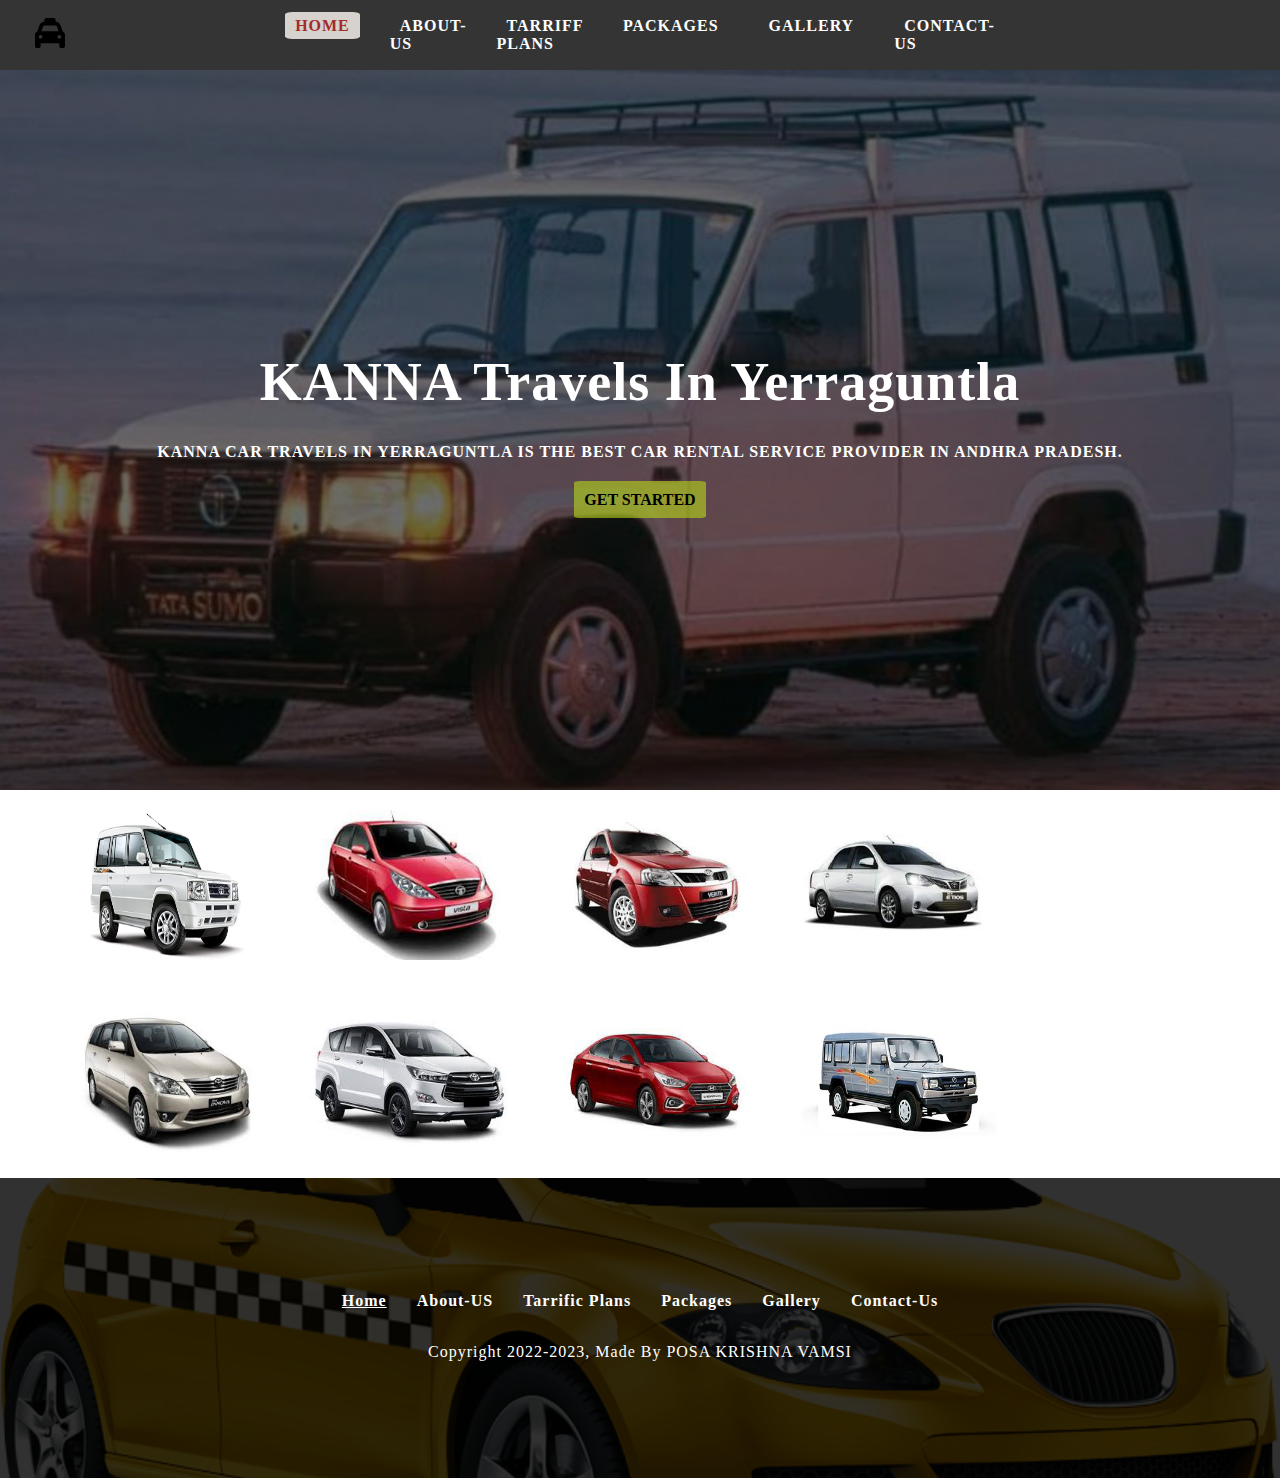
==== index.html @ 767dcc41 "kanna travels project completed" ====
<!DOCTYPE html>
<html lang="en">
<head>
    <meta charset="UTF-8">
    <meta http-equiv="X-UA-Compatible" content="IE=edge">
    <meta name="viewport" content="width=device-width, initial-scale=1.0">
    <title>Kanna CAR Travels 
    | Yerraguntla </title>
    <link rel="shortcut icon" href="./Icons/taxi-solid.svg" type="image/x-icon" />

    <link rel="stylesheet" href="./CSS/nav.css" />
    <link rel="stylesheet" href="./CSS/sidebar.css" />
    
    <link rel="stylesheet" href="./CSS/hero section.css" />
    <!-- <link rel="stylesheet" href="./CSS/gallery.css" /> -->
    <link rel="stylesheet" href="./CSS/footer.css" />
    <link rel="stylesheet" href="./CSS/image-container.css" />

    
</head>
<body>
    <!-- nav section start -->
    <nav class="nav-container ">
    <div class="nav-center wrapper">
        <div class="logo-section">
            <a href="./"><img src="./Icons/taxi-solid.svg" alt="travels logo" class="logo"></a> 
        </div>
        <div class="hamburger">
            <img src="./Icons/bars-solid.svg" alt="sidebar open button" />
        </div>
        <div class="nav-links-main">
           <ul type="none" class="nav-links">
           <li><a href="./" class="nav-link active" >HOME</a></li>
           <li><a href="./aboutUs.html" class="nav-link" >ABOUT-US</a></li>
           <li><a href="./TerrificPlans.html" class="nav-link" >TARRIFF PLANS</a></li>
           <li><a href="./Packages.html" class="nav-link" >PACKAGES</a></li>
           <li><a href="./gallery.html" class="nav-link" >GALLERY</a></li>
           <li><a href="./contactUs.html" class="nav-link" >CONTACT-US</a></li> 
           </ul>
        </div>
    </div>
    </nav>
    <!-- nav section end -->

    <!-- sidebar section start -->
    <aside class="sidebar-container">
        <div class="sidebar-center wrapper">
            <div class="side-header">
                <div class="logo-section">
                    <a href="./">
                        <img src="./Icons/taxi-solid.svg" alt="sidebar logo" />
                       </a> 
                </div>
                <div class="close-button">
                    <a href="./">
                        <img src="./Icons/xmark-solid.svg" alt="close" />
                    </a>
                </div>
            </div>
            <div class="sidebar-content">
                <div class="sidebar-links-main">
                    <ul class="sidebar-links">
                        <li><a href="./" class="nav-link active">Home</a> </li>
                        <li><a href="./aboutUs.html" class="nav-link ">about-us</a> </li>
                        <li><a href="./TerrificPlans.html" class="nav-link ">Traffic Plans</a> </li>
                        <li><a href="./Packages.html" class="nav-link ">Packages</a> </li>
                        <li><a href="./gallery.html" class="nav-link ">Gallery</a> </li>
                        <li><a href="./contactUs.html" class="nav-link ">Contact-us</a> </li>

                    </ul>
                </div>

            </div>

        </div>
    </aside>
    <!-- sidebar section end -->

    

    <!-- hero section starts-->
    <div class="home-page page-hero-container">
        <div class="page-hero">
          <div class="hero-img-component">
            <div class="img-container">
                <img src=".//Assets/old-is-gold-tata-sumo-thumb-2c58.jpg" alt="" />

            </div>
          </div> 
          <div class="hero-box">
            <div class="hero-content
            text-center wrapper padding text-container" >
                <h1 class="heading">KANNA Travels in Yerraguntla</h1>
                <p class="small-heading"> Kanna Car Travels in yerraguntla is the best car rental service provider in Andhra Pradesh.</p>
                <div class="button-container">
                    <a href="./contactUs.html" class="button">GET STARTED</a> 

                </div>


            </div>

          </div>  
        </div>
    </div>
    <!-- hero section ends -->
    <!-- gallery section starts -->
   <div class="banner-container wrapper">
    <div class="banner">
        <img src="./Assets/1.jpg" alt="img" class="one">
        <img src="./Assets/3-indica-vista.jpg" alt="" class="two">
        <img src="./Assets/4-mahendra-verito.jpg" alt="" class="three">
        <img src="./Assets/5-Etios.jpg" alt="" class="four">
        <img src="./Assets/8-innova.jpg" alt="" class="five">
        <img src="./Assets/9-innova-cresta.jpg" alt="" class="six">
        <img src="./Assets/7-hyundai-verna (1).jpg" alt="" class="seven">
        <img src="./Assets/047.jpg" alt="" class="eight">
    </div>
   </div>



    <!-- gallery section ends  -->

<!--  footer section starts -->
   <footer class="footer-container">
    <div class="footer-center wrapper">
        <div class="footer-links-main">
            <ul class="footer-links" type="none">
                <li><a href="" class="footer-link active">Home</a>  </li>
                <li><a href="./aboutUs.html" class="footer-link">About-US</a>  </li>
                <li><a href="./TerrificPlans.html" class="footer-link">Tarrific plans</a>  </li>
                <li><a href="./Packages.html" class="footer-link">Packages</a></li>
                <li><a href="./gallery.html" class="footer-link">Gallery</a></li>
                <li><a href="./contactUs.html" class="footer-link">Contact-us</a></li>
            </ul>

        </div>
        <div class="footer-copy-right">
            <p>Copyright 2022-<span class="copyright-date">2023</span>, Made By POSA KRISHNA VAMSI</p>
        </div>



    </div>
   </footer> 
   


   <!-- footer section ends -->
 <!-- script  -->

 <script src="./js/app.js" ></script> 

</body>
</html>
---- CSS/nav.css ----
/* nav-bar styles */
.wrapper{
    max-width: 1250px;
    margin-left: auto;
    margin-right: auto;
    padding-left: 20px;
    padding-right: 20px;


}

*{
    padding: 0%;
    margin: 0%;
    box-sizing: border-box ;
}
.nav-container{
    background-color: rgba(0, 0, 0, 0.798);
    width:100%;
    min-height:50px;
    display: flex;
    justify-content: center;
    align-items: center;
    top:-70px;

}
.nav-container.sticky-nav {
    position: fixed;
    top:0;
    left:0;
    z-index:12;
    transition: all 0.4s 0;

}
.nav-center{
    width:100%;
    display: grid;
    grid-template-columns: repeat(2,1fr);
    align-items: center;
    justify-content: center;

}
.nav-links-main{
display: none;

}
.nav-container .logo-section{
  
    width: 30px;
   
}
.nav-container .hamburger{
    /* margin-right: 20px; */
    display: flex;
    justify-self: flex-end;
    width:25px;
}
@media screen and (min-width: 992px){
    .nav-container{
        min-height: 70px;   
    }
    .nav-container .hamburger{
        display:none;
    }
    .nav-center{
        grid-template-columns: repeat(3,1fr);
    }
    .nav-container .nav-links-main{
        display: flex;
    }
    .nav-links{
        
        display: flex;
        column-gap: 30px;
    }
    .nav-container .nav-link{
        color:white;
        font-size: 16px;
        text-transform: capitalize;
        letter-spacing: 1px;
        padding: 5px 10px;
        font-weight: bold;
        border-radius: 10%;
        text-decoration: none;
       

    }
    .nav-container.sticky-nav {
        position: fixed;
        top:0;
        left:0;
        z-index:12;
        transition: all 0.4s 0;

    }
    .nav-container .nav-link.active,
    .nav-container .nav-link:hover{
        background-color: #e2dedaee;
        transition: all 0.4s;
        color:brown;
       
    }
}
---- CSS/sidebar.css ----
.wrapper{
  max-width: 1250px;
  margin-left: auto;
  margin-right: auto;
  padding-left: 20px;
  padding-right: 20px;


}
  
  .sidebar-container{
    background-color: rgb(189, 145, 189);
    width:100%;
    height:100vh;
    position: fixed;
    top:0;
    left: -100%;
    transition: all 0.4s;
    /* opacity: 0; */
    z-index:10;
  }
  .sidebar-container.show-sidebar {
    left:0%;
    /* opacity: 1; */
  }
  .sidebar-container .logo-section {
    width:30px;
   

  }
  .sidebar-container .close-button {
    width: 25px;
  }
  .sidebar-container .side-header{
    width:100%;
    display: flex;
    align-items: center;
    justify-content: space-between;
    min-height: 50px;
  }
  .sidebar-container .sidebar-content {
    width:100%;
    height:100%;
    display:flex;
    justify-content: center;

  }
  .sidebar-content .sidebar-links{
    display:flex;
    flex-direction: column;
    row-gap: 30px;
    align-items: center;
    padding: 50px;
    
  }
  .sidebar-container .sidebar-links .nav-link{
    font-weight: bold;
    font-size:x-large ;
    text-transform: capitalize;
    letter-spacing: 1PX;
    padding: 5PX 10PX;
    border: radius 10%;
    
  }
  .sidebar-container .sidebar-links .nav-link.active {
    background-color: rgba(32, 201, 46, 0.596);
    
  }
---- CSS/hero section.css ----
.page-hero-container {
    width:100;

}
.page-hero-container .hero-img-component {

    aspect-ratio: 375/220;
    overflow: hidden;
}
.page-hero-container .img-container,
.page-hero-container img {
    width: 100%;
    height:100%;
    object-fit :cover;
}
.page-hero-container .hero-box{
    width:100%;
    background: rgba(100, 148, 237, 0.877);
    min-height: 250px;
    display: flex;
    justify-content: center;
    align-items: center;
}
.page-hero-container .hero-content{
    display: flex;
    flex-direction: column;
    row-gap: 30px;
}
.page-hero-container .heading {
    color: rgb(16, 13, 13);
    font-size: 24px;
    font-weight: bold;
    letter-spacing: 1px;
    text-transform: capitalize;
    /* text-align: center; */

 }
 .page-hero-container .small-heading{
    font-size: 18px;
    letter-spacing: 1px;
    text-transform: uppercase;
    color:black;
    font-weight: bold;
}

.page-hero-container .button{
    background-color: rgba(187, 220, 24, 0.579);
    padding: 10px;
    border-radius: 5%;
  
    font-weight: bold;
    color:black ;
   
    
    
}
.text-center{
    text-align: center;

}
.padding{
    padding: 30px;
}


@media screen and (min-width: 992px) {
    .page-hero-container {
        position: relative;
        

    }
    .page-hero-container .hero-img-component{
        aspect-ratio: 1920/700;
        overflow: hidden;
        position: relative;
      

    }
    .home-page.page-hero-container .hero-img-component{
        aspect-ratio: 1920/1080;

    }
   

    
    .page-hero-container .hero-img-component::before {
        content: " ";
        position: absolute;
        width: 100%;
        height: 100%;
        top: 0;
        left: 0;
        background-color: rgba(0, 0, 0, 0.572);

    }
    .page-hero-container .hero-box{
        position: absolute;
        top:50%;
        left:50%;
        transform: translate(-50%, -50%);
        background:transparent;
    }
    .page-hero-container .heading {
        color: white;
        font-size: 54px;
        font-weight: bold;
        letter-spacing: 1px;
        text-transform: capitalize;
        
    

    
    }
    .page-hero-container .small-heading{
        color: white;
        font-size: 16px;
        font-weight: bold;
        letter-spacing: 1px;
        /* text-align: center; */
    }
    .text-container{
        max-width:900px;
        margin-left: auto;
        margin-right: auto;
       
    }
    .button{
        animation: bounceAnimation 3s linear infinite alternate;
       

         
    }
    
}

@keyframes bounceaaAnimation {

    0% {
      transform: scale(0.5);
      background-color: brown;

    }
    100% {
      transform: scale(1.1);
      background-color: black;
    }
    
}
---- CSS/footer.css ----
/* footer styles */
.wrapper{
    max-width: 1250px;
    margin-left: auto;
    margin-right: auto;
    padding-left: 20px;
    padding-right: 20px;


}

*{
    padding: 0%;
    margin: 0%;
    box-sizing: border-box;
    text-decoration:none;


}

.footer-container{
    width:100%;
    min-height: 300px;
    background: url("./../Assets/footer.png");
    background-repeat: no-repeat;
    background-size: cover;
    background-position: center;
    position: relative;
    /* position: fixed; */
    z-index:1 ;
    display: flex;
    justify-content:center ;
    align-items: center;
    



}
.footer-container::before{
    content: "";
    width:100%;
    height:100%;
    position: absolute;
    top: 0;
    left: 0;
    background-color: rgba(0, 0, 0, 0.808);
    z-index: -1;
    
}
.footer-container .footer-center{
    display: flex;
    flex-direction: column;
   
    row-gap: 30px;
    /* align-items: center; */

}
.footer-container .footer-links{
    display: flex;
    column-gap: 30px;
    justify-content: center;
    align-items: center;
    max-width: 100vw;
    /* overflow: hidden; */
   
}
.footer-container .footer-link{
    font-size: 16px;
    text-transform: capitalize;
    color: white;
    letter-spacing: 1px;
    font-weight: bold;
    transition: all 0.4s;
    
    
 
  
    
}
.footer-container .footer-link.active,
.footer-container .footer-link:hover {
    text-decoration: underline;
}
.footer-copy-right p {
    font-size: 16px;
    color: white;
    letter-spacing: 1px;
    line-height: 24px;
    text-transform: capitalize;
    text-align: center;
    

}
@media screen and (max-width: 700px) {

    .wrapper{
    max-width: 1250px;
    margin-left: auto;
    margin-right: auto;
    padding-left: 20px;
    padding-right: 20px;

}
    
.footer-container{
    width:100%;
    min-height: 300px;
    background: url("./../Assets/footer.png");
    background-repeat: no-repeat;
    background-size: cover;
    background-position: center;
    position: relative;
    z-index:1 ;
    display: flex;
    justify-content:center ;
    align-items: center;
    
    



}
.footer-container::before{
    content: "";
    width:100%;
    height:100%;
    position: absolute;
    top: 0;
    left: 0;
    background-color: rgba(0, 0, 0, 0.808);
    z-index: -1;
   

    
}
.footer-container .footer-center{
    display: flex;
    flex-direction: column;
   
    row-gap: 30px;
    /* align-items: center; */
   

}
.footer-container .footer-links{
    display: flex;
    row-gap: 20px;
    /* justify-content: center; */
    align-items: center;
    max-width: 100vw;
   
    flex-direction: column;
   
    overflow: hidden;
   
}
.footer-container .footer-link{
    font-size: 16px;
    text-transform: capitalize;
    color: white;
    letter-spacing: 1px;
    font-weight: bold;
    transition: all 0.4s;
    
    
    
 
  
    
}
.footer-container .footer-link.active,
.footer-container .footer-link:hover {
    text-decoration: underline;
    color: cornflowerblue;
}
.footer-copy-right p {
    font-size: 16px;
    color: white;
    letter-spacing: 1px;
    line-height: 24px;
    text-transform: capitalize;
    text-align: center;
    

}
    
}
---- CSS/image-container.css ----
*{
    padding: 0%;
    margin: 0%;
    box-sizing: border-box ;
}

.wrapper{
    max-width: 1250px;
    margin-left: auto;
    margin-right: auto;
    padding-left: 20px;
    padding-right: 20px;


}


.banner-container{
    background-color: white;
    
    
}
.banner {
  
    padding-left: 50px;
    

   
}
.banner-container .banner img{
    width: 200px;
    height: 150px;
    margin: 20px;
   
    /* height: fit-content; */
    transition: all 0.4s linear;
    animation: bounceAnimation 3s linear 1 alternate;
    
}

.banner img{
    width: 200px;
   
    
   

}



.banner .one:hover,.two:hover,.three:hover,.four:hover,.five:hover,.six:hover,.seven:hover,.eight:hover{
   transform: scale(1.05) rotateZ(2deg);

}

@keyframes bounceAnimation {
    0%{
        transform: scale(0.5);
    }
    100%{
        transform: scale(1.1);
    }

    
}
@media screen and (min-width: 990px){
    .banner {
  
        padding-left: 10px;
        
    
       
    }

}
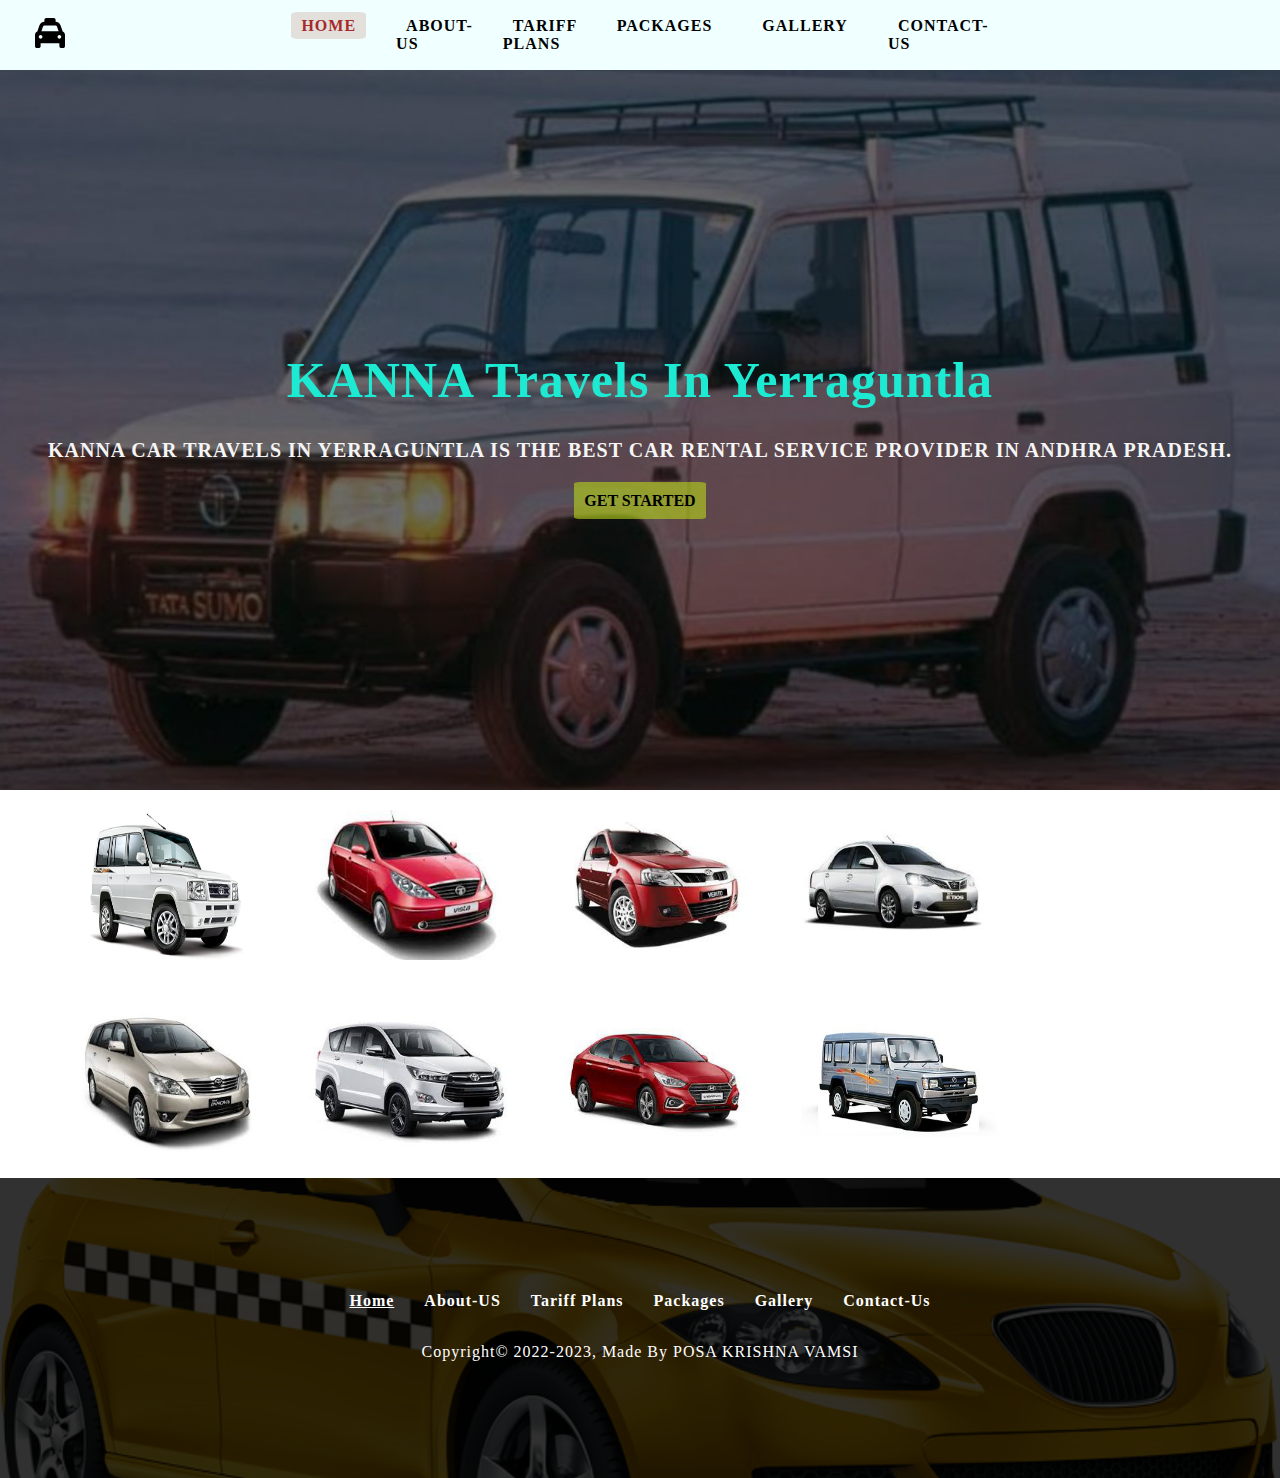
==== commit fa6d5aeb: "some changes done" ====
--- a/index.html
+++ b/index.html
@@ -6,7 +6,7 @@
     <meta name="viewport" content="width=device-width, initial-scale=1.0">
     <title>Kanna CAR Travels 
     | Yerraguntla </title>
-    <link rel="shortcut icon" href="./Icons/taxi-solid.svg" type="image/x-icon" />
+    <link rel="shortcut icon" href="./Icons/taxi-64.png" type="image/x-icon" />
 
     <link rel="stylesheet" href="./CSS/nav.css" />
     <link rel="stylesheet" href="./CSS/sidebar.css" />
@@ -32,7 +32,7 @@
            <ul type="none" class="nav-links">
            <li><a href="./" class="nav-link active" >HOME</a></li>
            <li><a href="./aboutUs.html" class="nav-link" >ABOUT-US</a></li>
-           <li><a href="./TerrificPlans.html" class="nav-link" >TARRIFF PLANS</a></li>
+           <li><a href="./TerrificPlans.html" class="nav-link" >TARIFF PLANS</a></li>
            <li><a href="./Packages.html" class="nav-link" >PACKAGES</a></li>
            <li><a href="./gallery.html" class="nav-link" >GALLERY</a></li>
            <li><a href="./contactUs.html" class="nav-link" >CONTACT-US</a></li> 
@@ -59,10 +59,10 @@
             </div>
             <div class="sidebar-content">
                 <div class="sidebar-links-main">
-                    <ul class="sidebar-links">
+                    <ul class="sidebar-links " type="none" >
                         <li><a href="./" class="nav-link active">Home</a> </li>
                         <li><a href="./aboutUs.html" class="nav-link ">about-us</a> </li>
-                        <li><a href="./TerrificPlans.html" class="nav-link ">Traffic Plans</a> </li>
+                        <li><a href="./TerrificPlans.html" class="nav-link ">Tariff Plans</a> </li>
                         <li><a href="./Packages.html" class="nav-link ">Packages</a> </li>
                         <li><a href="./gallery.html" class="nav-link ">Gallery</a> </li>
                         <li><a href="./contactUs.html" class="nav-link ">Contact-us</a> </li>
@@ -129,7 +129,7 @@
             <ul class="footer-links" type="none">
                 <li><a href="" class="footer-link active">Home</a>  </li>
                 <li><a href="./aboutUs.html" class="footer-link">About-US</a>  </li>
-                <li><a href="./TerrificPlans.html" class="footer-link">Tarrific plans</a>  </li>
+                <li><a href="./TerrificPlans.html" class="footer-link">Tariff plans</a>  </li>
                 <li><a href="./Packages.html" class="footer-link">Packages</a></li>
                 <li><a href="./gallery.html" class="footer-link">Gallery</a></li>
                 <li><a href="./contactUs.html" class="footer-link">Contact-us</a></li>
@@ -137,7 +137,7 @@
 
         </div>
         <div class="footer-copy-right">
-            <p>Copyright 2022-<span class="copyright-date">2023</span>, Made By POSA KRISHNA VAMSI</p>
+            <p>Copyright&copy  2022-<span class="copyright-date">2023</span>, Made By POSA KRISHNA VAMSI</p>
         </div>
 
 
--- a/CSS/nav.css
+++ b/CSS/nav.css
@@ -15,10 +15,11 @@
     box-sizing: border-box ;
 }
 .nav-container{
-    background-color: rgba(0, 0, 0, 0.798);
+    background-color:azure;
     width:100%;
     min-height:50px;
     display: flex;
+   
     justify-content: center;
     align-items: center;
     top:-70px;
@@ -74,7 +75,7 @@
         column-gap: 30px;
     }
     .nav-container .nav-link{
-        color:white;
+        color:black;
         font-size: 16px;
         text-transform: capitalize;
         letter-spacing: 1px;
--- a/CSS/sidebar.css
+++ b/CSS/sidebar.css
@@ -9,8 +9,8 @@
 }
   
   .sidebar-container{
-    background-color: rgb(189, 145, 189);
-    width:100%;
+    background-color:lightgray;
+    width:95%;
     height:100vh;
     position: fixed;
     top:0;
@@ -18,6 +18,7 @@
     transition: all 0.4s;
     /* opacity: 0; */
     z-index:10;
+ 
   }
   .sidebar-container.show-sidebar {
     left:0%;
@@ -46,6 +47,7 @@
 
   }
   .sidebar-content .sidebar-links{
+ 
     display:flex;
     flex-direction: column;
     row-gap: 30px;
--- a/CSS/hero section.css
+++ b/CSS/hero section.css
@@ -64,7 +64,7 @@
 }
 
 
-@media screen and (min-width: 992px) {
+@media screen and (min-width: 100px) {
     .page-hero-container {
         position: relative;
         
@@ -100,10 +100,11 @@
         left:50%;
         transform: translate(-50%, -50%);
         background:transparent;
+        
     }
     .page-hero-container .heading {
-        color: white;
-        font-size: 54px;
+        color: #1dead2;
+        font-size: 20px;
         font-weight: bold;
         letter-spacing: 1px;
         text-transform: capitalize;
@@ -113,8 +114,8 @@
     
     }
     .page-hero-container .small-heading{
-        color: white;
-        font-size: 16px;
+        color:whitesmoke;
+        font-size: 10px;
         font-weight: bold;
         letter-spacing: 1px;
         /* text-align: center; */
@@ -134,6 +135,29 @@
     
 }
 
+@media screen and (min-width: 992px) {
+
+    .page-hero-container .heading {
+        color: #1dead2;
+        font-size: 50px;
+        font-weight: bold;
+        letter-spacing: 1px;
+        text-transform: capitalize;
+        
+    
+
+    
+    }
+    .page-hero-container .small-heading{
+        color:whitesmoke;
+        font-size: 20px;
+        font-weight: bold;
+        letter-spacing: 1px;
+        /* text-align: center; */
+    }
+
+}    
+
 @keyframes bounceaaAnimation {
 
     0% {
@@ -148,4 +172,5 @@
     
 }
 
+
   --- a/CSS/image-container.css
+++ b/CSS/image-container.css
@@ -22,7 +22,9 @@
 }
 .banner {
   
-    padding-left: 50px;
+    padding-left: 45px;
+    padding-right: 50px;
+   
     
 
    
